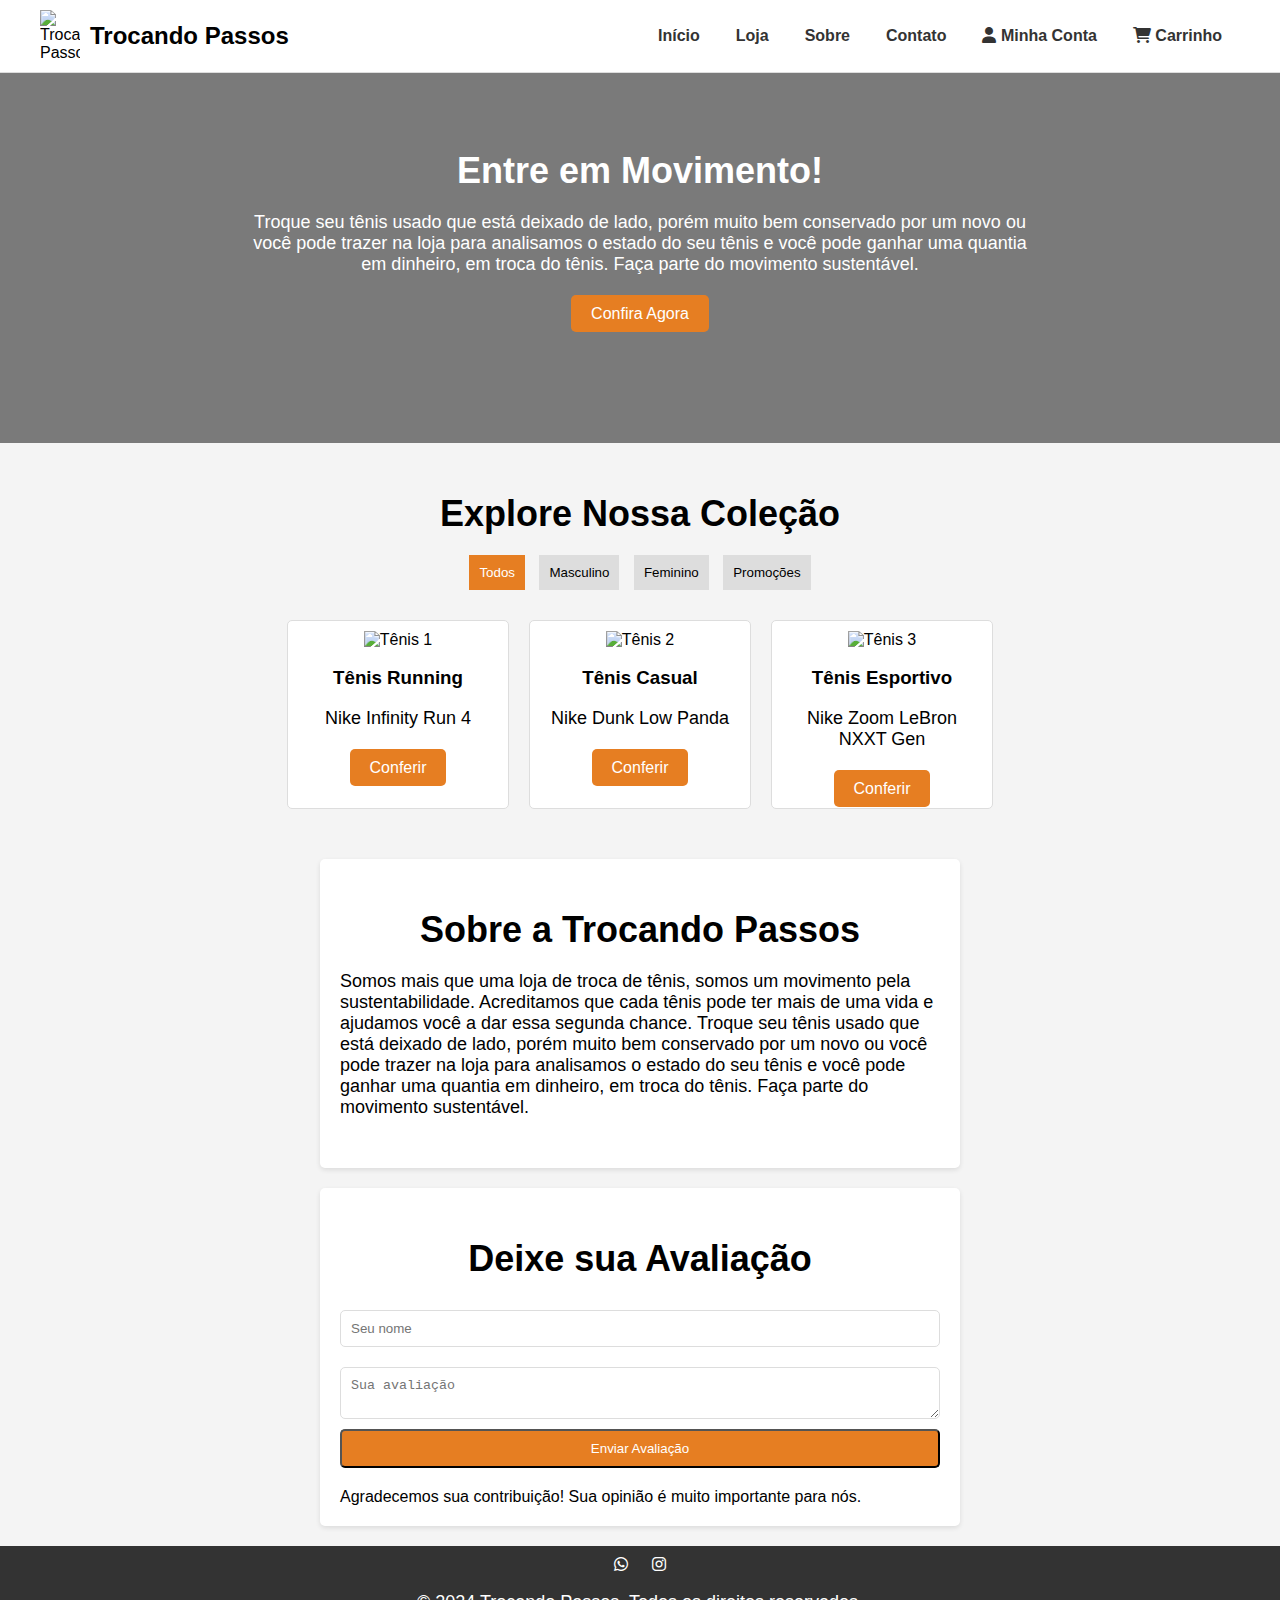
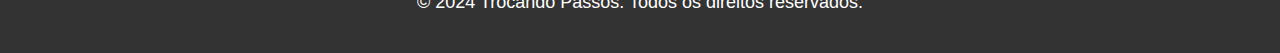
==== index.html @ 13900b16 "Update index.html" ====
<!DOCTYPE html>
<html lang="pt-BR">
<head>
    <meta charset="UTF-8">
    <meta name="viewport" content="width=device-width, initial-scale=1.0">
    <link rel="shortcut icon" type="image/png" href="https://i.imgur.com/mDEetAO.png">
    <title>Trocando Passos</title>
    <link rel="stylesheet" href="styles.css">
    <link rel="stylesheet" href="https://cdnjs.cloudflare.com/ajax/libs/font-awesome/6.0.0-beta3/css/all.min.css">
</head>
<body>
    <!-- Header com o nome da loja e menu de navegação -->
    <header>
        <div class="container">
            <div class="logo-container">
                <img src="https://i.imgur.com/mDEetAO.png" alt="Trocando Passos" class="logo">
                <h1>Trocando Passos</h1>
            </div>
            <nav>
                <ul>
                    <li><a href="#home">Início</a></li>
                    <li><a href="#shop">Loja</a></li>
                    <li><a href="#about">Sobre</a></li>
                    <li><a href="#contact">Contato</a></li>
                    <li><a href="#account"><i class="fas fa-user"></i> Minha Conta</a></li>
                    <li><a href="#"><i class="fas fa-shopping-cart"></i> Carrinho</a></li>
                </ul>
            </nav>
        </div>
    </header>

    <!-- Seção de Banner com animação -->
    <section id="home" class="banner">
        <div class="overlay"></div>
        <div class="banner-content">
            <h2>Entre em Movimento!</h2>
            <p>Troque seu tênis usado que está deixado de lado, porém muito bem conservado por um novo ou você pode trazer na loja para analisamos o estado do seu tênis e você pode ganhar uma quantia em dinheiro, em troca do tênis. Faça parte do movimento sustentável.</p>
            <a href="#shop" class="btn">Confira Agora</a>
        </div>
    </section>

    <!-- Seção de Produtos (Loja) -->
    <section id="shop" class="shop">
        <h2>Explore Nossa Coleção</h2>
        <div class="product-filters">
            <button class="filter-btn active">Todos</button>
            <button class="filter-btn">Masculino</button>
            <button class="filter-btn">Feminino</button>
            <button class="filter-btn">Promoções</button>
        </div>
        <div class="product">
            <div class="product-img">
                <img src="https://imgnike-a.akamaihd.net/768x768/026461IMA8.jpg" alt="Tênis 1" class="center-image">
                <h3>Tênis Running</h3>
                <p>Nike Infinity Run 4</p>
                <div class="button-container">
                    <a href="#" class="btn">Conferir</a>
                </div>
            </div>
            <div class="product-img">
                <img src="https://imgnike-a.akamaihd.net/1920x1920/017075IDA10.jpg" alt="Tênis 2" class="center-image">
                <h3>Tênis Casual</h3>
                <p>Nike Dunk Low Panda</p>
                <div class="button-container">
                    <a href="#" class="btn">Conferir</a>
                </div>
            </div>
            <div class="product-img">
                <img src="https://imgnike-a.akamaihd.net/768x768/028131IDA8.jpg" alt="Tênis 3" class="center-image">
                <h3>Tênis Esportivo</h3>
                <p> Nike Zoom LeBron NXXT Gen</p>
                <div class="button-container">
                    <a href="#" class="btn">Conferir</a>
                </div>
            </div>
            <!-- Adicionar mais produtos -->
        </div>
    </section>

    <!-- Seção Sobre Nós -->
    <section id="about" class="about">
        <h2>Sobre a Trocando Passos</h2>
        <p>Somos mais que uma loja de troca de tênis, somos um movimento pela sustentabilidade. Acreditamos que cada tênis pode ter mais de uma vida e ajudamos você a dar essa segunda chance. Troque seu tênis usado que está deixado de lado, porém muito bem conservado por um novo ou você pode trazer na loja para analisamos o estado do seu tênis e você pode ganhar uma quantia em dinheiro, em troca do tênis. Faça parte do movimento sustentável.</p>
    </section>

    <!-- Seção de Avaliações -->
    <section class="reviews-section">
        <h2>Deixe sua Avaliação</h2>
        <form id="reviewform" class="review-form">
            <input type="text" id="reviewer-name" placeholder="Seu nome" required>
            <textarea id="review" placeholder="Sua avaliação" required></textarea>
            <button type="submit" class="btn">Enviar Avaliação</button>
        </form>
        <div class="reviews-list" id="reviews-list">
            <!-- As avaliações aparecerão aqui -->
        </div>
        <span class="review-message">Agradecemos sua contribuição! Sua opinião é muito importante para nós.</span>
    </section>

    <!-- Footer -->
    <footer>
        <div class="footer-content">
            <div class="social">
                <a href="#"><i class="fab fa-whatsapp"></i></a>
                <a href="https://www.instagram.com/trocando_passos?igsh=MXd5d3R3NHQ3N3IxaQ=="><i class="fab fa-instagram"></i></a>
            </div>
            <p>&copy; 2024 Trocando Passos. Todos os direitos reservados.</p>
        </div>
    </footer>

    <!-- JavaScript -->
    <script src="empre.js"></script>
</body>
</html>
---- styles.css ----
body {
    font-family: Arial, sans-serif;
    margin: 0;
    padding: 0;
    background-color: #f4f4f4;
}

header {
    background-color: #fff;
    padding: 20px 0;
    border-bottom: 1px solid #ddd;
    position: fixed;
    width: 100%;
    top: 0;
    z-index: 100;
}

.container {
    display: flex;
    justify-content: space-between;
    align-items: center;
    max-width: 1200px;
    margin: auto;
    padding: 0 20px;
}

.logo-container {
    display: flex;
    align-items: center;
}

.logo {
    width: 50px;
    height: auto;
    margin-right: 10px;
}

nav ul {
    list-style: none;
    display: flex;
}

nav ul li {
    margin: 0 15px;
}

nav ul li a {
     text-decoration: none;
    color: #333;
    padding: 10px;
    font-weight: bold;
}

.banner {
    background: url('https://i.imgur.com/WJC9fZj.jpeg') no-repeat center center/cover;
    color: #fff;
    padding: 100px 0;
    text-align: center;
}

.btn {
    background: #e67e22;
    color: #fff;
    padding: 10px 20px;
    text-decoration: none;
    border-radius: 5px;
    transition: background 0.3s;
}

.btn:hover {
    background: #d35400;
}

.shop {
    padding: 20px;
    text-align: center;
}

.product-filters {
    margin-bottom: 20px;
}

.filter-btn {
    background: #ddd;
    border: none;
    padding: 10px;
    margin: 0 5px;
    cursor: pointer;
    transition: background 0.3s;
}

.filter-btn.active {
    background: #e67e22;
    color: #fff;
}

.product {
    display: flex;
    justify-content: center;
    flex-wrap: wrap;
}

.product-img {
    background: #fff;
    border: 1px solid #ddd;
    margin: 10px;
    padding: 10px;
    border-radius: 5px;
    width: 200px;
}

.product-img img {
    width: 100%;
    height: auto;
}

.about, .reviews-section, .contact {
    background: #fff;
    padding: 20px;
    margin: 20px auto;
    border-radius: 5px;
    max-width: 600px;
    box-shadow: 0 2px 5px rgba(0,0,0,0.1);
}

h2 {
    text-align: center;
}

.review-form, .contact-form {
    display: flex;
    flex-direction: column;
}

.review-form input, .review-form textarea,
.contact-form input, .contact-form textarea {
    margin: 10px 0;
    padding: 10px;
    border: 1px solid #ddd;
    border-radius: 5px;
}

.reviews-list {
    margin-top: 20px;
}

.footer-content {
    background: #333;
    color: #fff;
    text-align: center;
    padding: 10px 0;
}

.social a {
    color: #fff;
    margin: 0 10px;
    text-decoration: none;
}

.social a:hover {
    color: #e67e22;
}

.banner {
    background: url('https://i.imgur.com/WJC9fZj.jpeg') no-repeat center center/cover;
    position: relative; /* Necessário para o overlay funcionar */
    color: #fff; /* Mantém o texto branco */
    padding: 100px 0;
    text-align: center;
}

.overlay {
    position: absolute; /* Faz o overlay cobrir o banner */
    top: 0;
    left: 0;
    right: 0;
    bottom: 0;
    background-color: rgba(0, 0, 0, 0.5); /* Cor preta com 50% de opacidade */
    z-index: 1; /* Coloca o overlay abaixo do conteúdo, mas acima da imagem de fundo */
}

.banner-content {
    position: relative;
    z-index: 2; /* Garante que o texto fique acima do overlay */
    max-width: 800px;
    margin: 0 auto;
    padding: 20px;
}

h2 {
    font-size: 36px;
    font-weight: bold;
    margin-bottom: 20px;
}

p {
    font-size: 18px;
    margin-bottom: 30px;
}

.btn {
    background: #e67e22;
    color: #fff;
    padding: 10px 20px;
    text-decoration: none;
    border-radius: 5px;
    transition: background 0.3s;
    z-index: 2;
}

.btn:hover {
    background: #d35400;
}

/* Ajustes gerais */
header {
    background-color: #fff;
    padding: 10px 0;
    border-bottom: 1px solid #ddd;
    position: fixed;
    width: 100%;
    top: 0;
    z-index: 100;
}

.container {
    display: flex;
    justify-content: space-between;
    align-items: center;
    max-width: 1200px;
    margin: auto;
    padding: 0 20px;
}

.logo-container {
    display: flex;
    align-items: center;
}

.logo {
    width: 40px;
    height: auto;
    margin-right: 10px;
}

h1 {
    font-size: 24px;
    margin: 0;
}

/* Ajustes para navegação */
nav ul {
    list-style: none;
    display: flex;
    flex-wrap: wrap; /* Permite que os itens se reorganizem em várias linhas se necessário */
    padding: 0;
    margin: 0;
}

nav ul li {
    margin: 0 10px;
}

nav ul li a {
    text-decoration: none;
    color: #333;
    font-size: 16px;
    font-weight: bold;
    padding: 8px;
    transition: color 0.3s;
}

nav ul li a:hover {
    color: #e67e22;
}

/* Ajustes para dispositivos móveis */
@media (max-width: 768px) {
    .container {
        flex-direction: column;
        align-items: center;
    }

    nav ul {
        justify-content: center;
    }

    nav ul li {
        margin: 5px;
    }

    h1 {
        font-size: 20px;
    }
}

@media (max-width: 480px) {
    .logo {
        width: 30px;
    }

    h1 {
        font-size: 18px;
    }

    nav ul li a {
        font-size: 14px;
    }
}
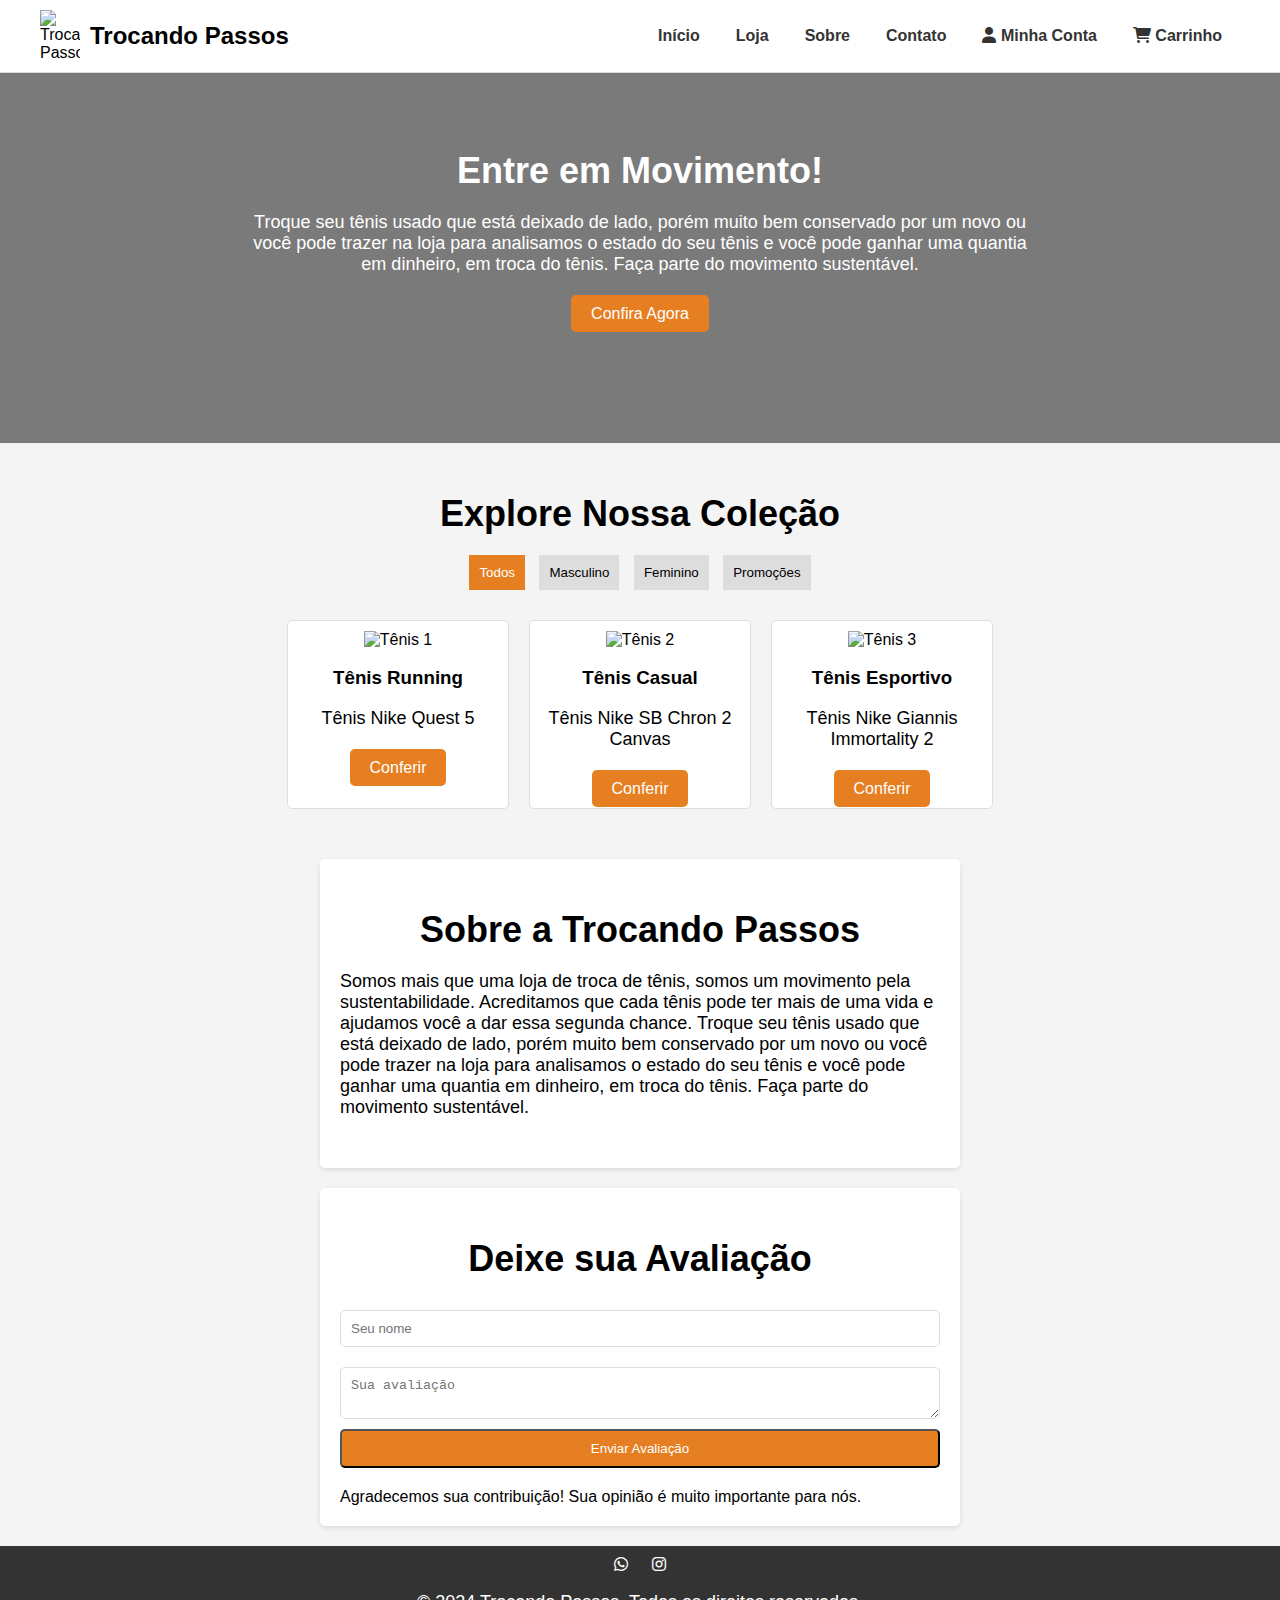
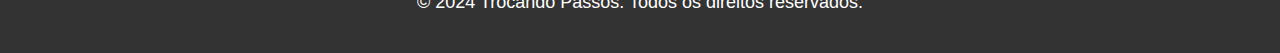
==== commit 567ccef8: "Update index.html" ====
--- a/index.html
+++ b/index.html
@@ -50,27 +50,27 @@
         </div>
         <div class="product">
             <div class="product-img">
-                <img src="https://imgnike-a.akamaihd.net/768x768/026461IMA8.jpg" alt="Tênis 1" class="center-image">
+                <img src="https://imgnike-a.akamaihd.net/768x768/022106IPA10.jpg" alt="Tênis 1" class="center-image">
                 <h3>Tênis Running</h3>
-                <p>Nike Infinity Run 4</p>
+                <p>Tênis Nike Quest 5</p>
                 <div class="button-container">
-                    <a href="#" class="btn">Conferir</a>
+                    <a href="tenis1/tenis1.html" class="btn">Conferir</a>
                 </div>
             </div>
             <div class="product-img">
-                <img src="https://imgnike-a.akamaihd.net/1920x1920/017075IDA10.jpg" alt="Tênis 2" class="center-image">
+                <img src="https://imgnike-a.akamaihd.net/768x768/01459252A8.jpg" alt="Tênis 2" class="center-image">
                 <h3>Tênis Casual</h3>
-                <p>Nike Dunk Low Panda</p>
+                <p>Tênis Nike SB Chron 2 Canvas</p>
                 <div class="button-container">
-                    <a href="#" class="btn">Conferir</a>
+                    <a href="tenis2/tenis2.html" class="btn">Conferir</a>
                 </div>
             </div>
             <div class="product-img">
-                <img src="https://imgnike-a.akamaihd.net/768x768/028131IDA8.jpg" alt="Tênis 3" class="center-image">
+                <img src="https://imgnike-a.akamaihd.net/768x768/023120INA9.jpg" alt="Tênis 3" class="center-image">
                 <h3>Tênis Esportivo</h3>
-                <p> Nike Zoom LeBron NXXT Gen</p>
+                <p>Tênis Nike Giannis Immortality 2</p>
                 <div class="button-container">
-                    <a href="#" class="btn">Conferir</a>
+                    <a href="tenis3/tenis3.html" class="btn">Conferir</a>
                 </div>
             </div>
             <!-- Adicionar mais produtos -->
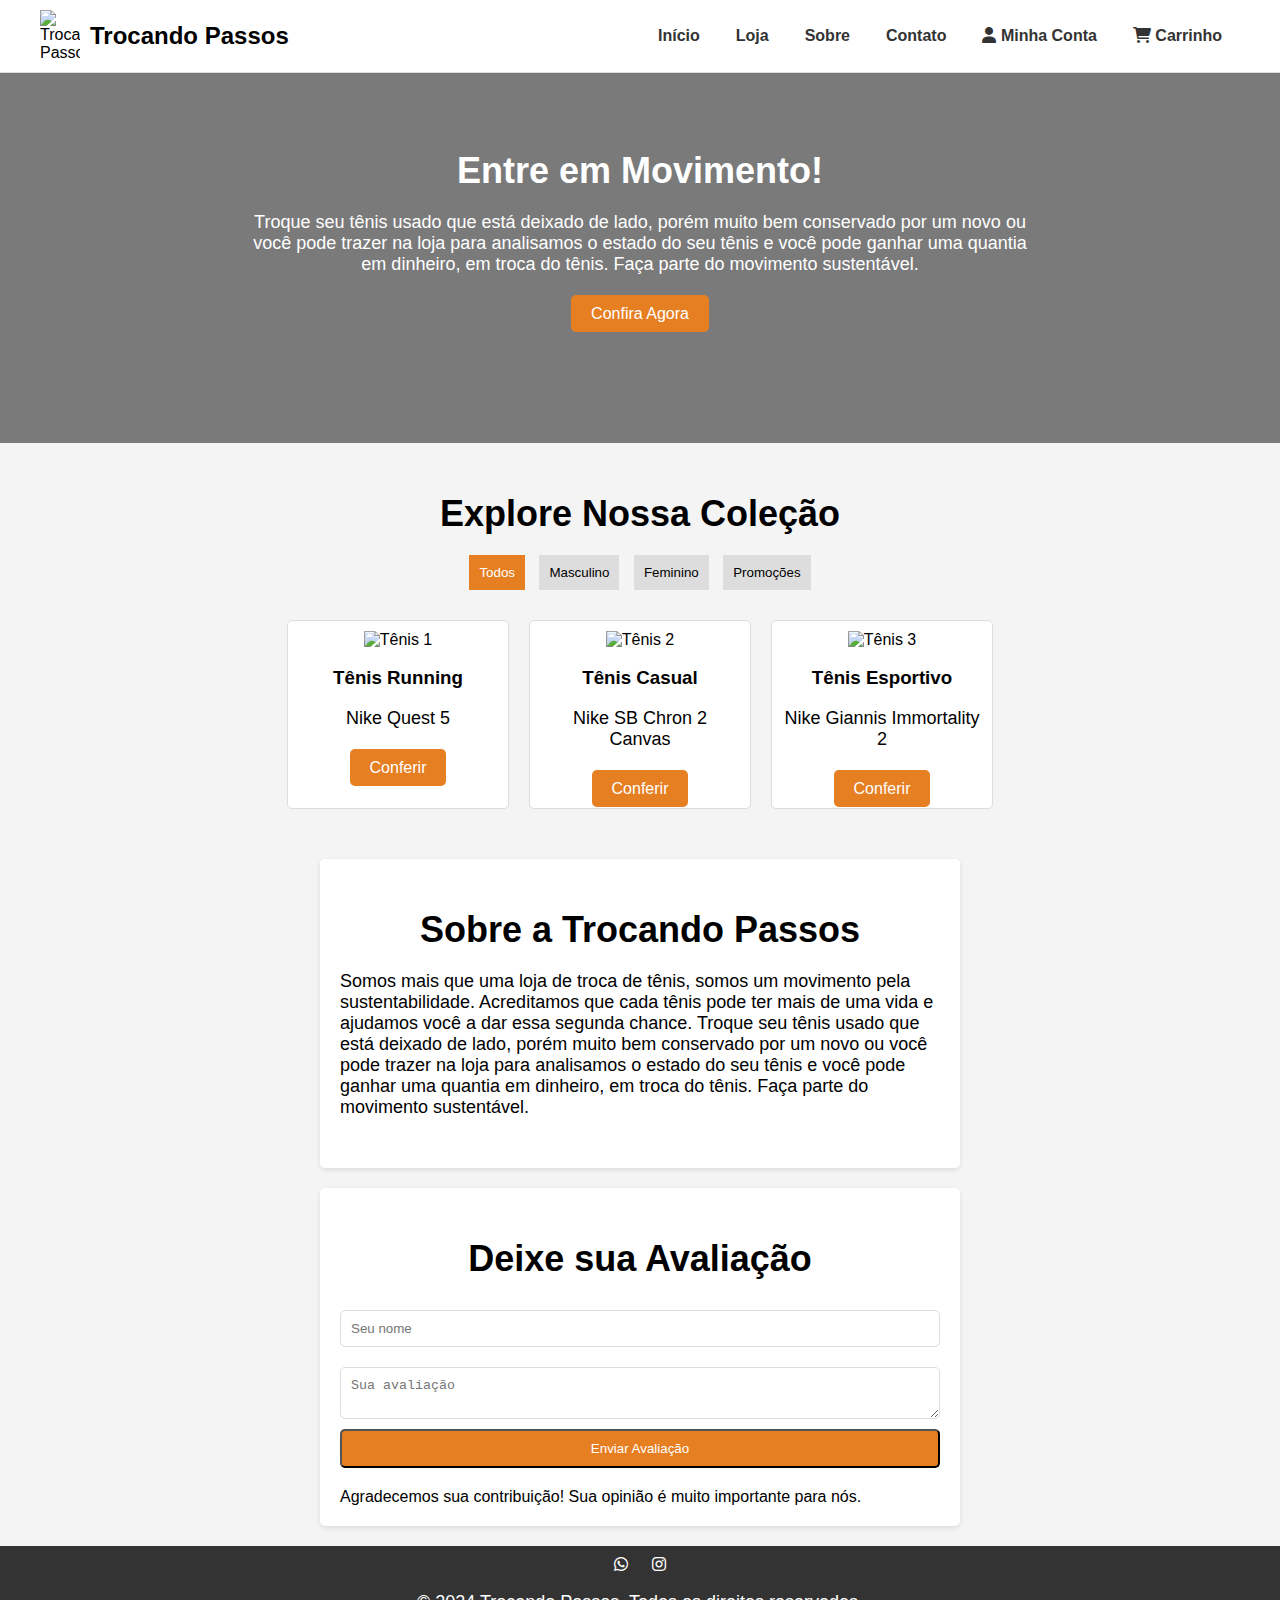
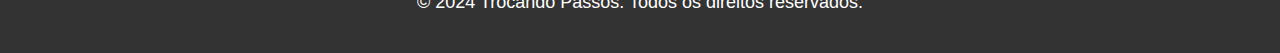
==== commit 3e64675c: "Update index.html" ====
--- a/index.html
+++ b/index.html
@@ -50,9 +50,9 @@
         </div>
         <div class="product">
             <div class="product-img">
-                <img src="https://imgnike-a.akamaihd.net/768x768/022106IPA10.jpg" alt="Tênis 1" class="center-image">
+                <img src="https://static.netshoes.com.br/produtos/tenis-nike-quest-5-masculino/06/JD8-6108-006/JD8-6108-006_zoom1.jpg?ts=1704479317?ims=1088x" alt="Tênis 1" class="center-image">
                 <h3>Tênis Running</h3>
-                <p>Tênis Nike Quest 5</p>
+                <p>Nike Quest 5</p>
                 <div class="button-container">
                     <a href="tenis1/tenis1.html" class="btn">Conferir</a>
                 </div>
@@ -60,7 +60,7 @@
             <div class="product-img">
                 <img src="https://imgnike-a.akamaihd.net/768x768/01459252A8.jpg" alt="Tênis 2" class="center-image">
                 <h3>Tênis Casual</h3>
-                <p>Tênis Nike SB Chron 2 Canvas</p>
+                <p>Nike SB Chron 2 Canvas</p>
                 <div class="button-container">
                     <a href="tenis2/tenis2.html" class="btn">Conferir</a>
                 </div>
@@ -68,7 +68,7 @@
             <div class="product-img">
                 <img src="https://imgnike-a.akamaihd.net/768x768/023120INA9.jpg" alt="Tênis 3" class="center-image">
                 <h3>Tênis Esportivo</h3>
-                <p>Tênis Nike Giannis Immortality 2</p>
+                <p>Nike Giannis Immortality 2</p>
                 <div class="button-container">
                     <a href="tenis3/tenis3.html" class="btn">Conferir</a>
                 </div>
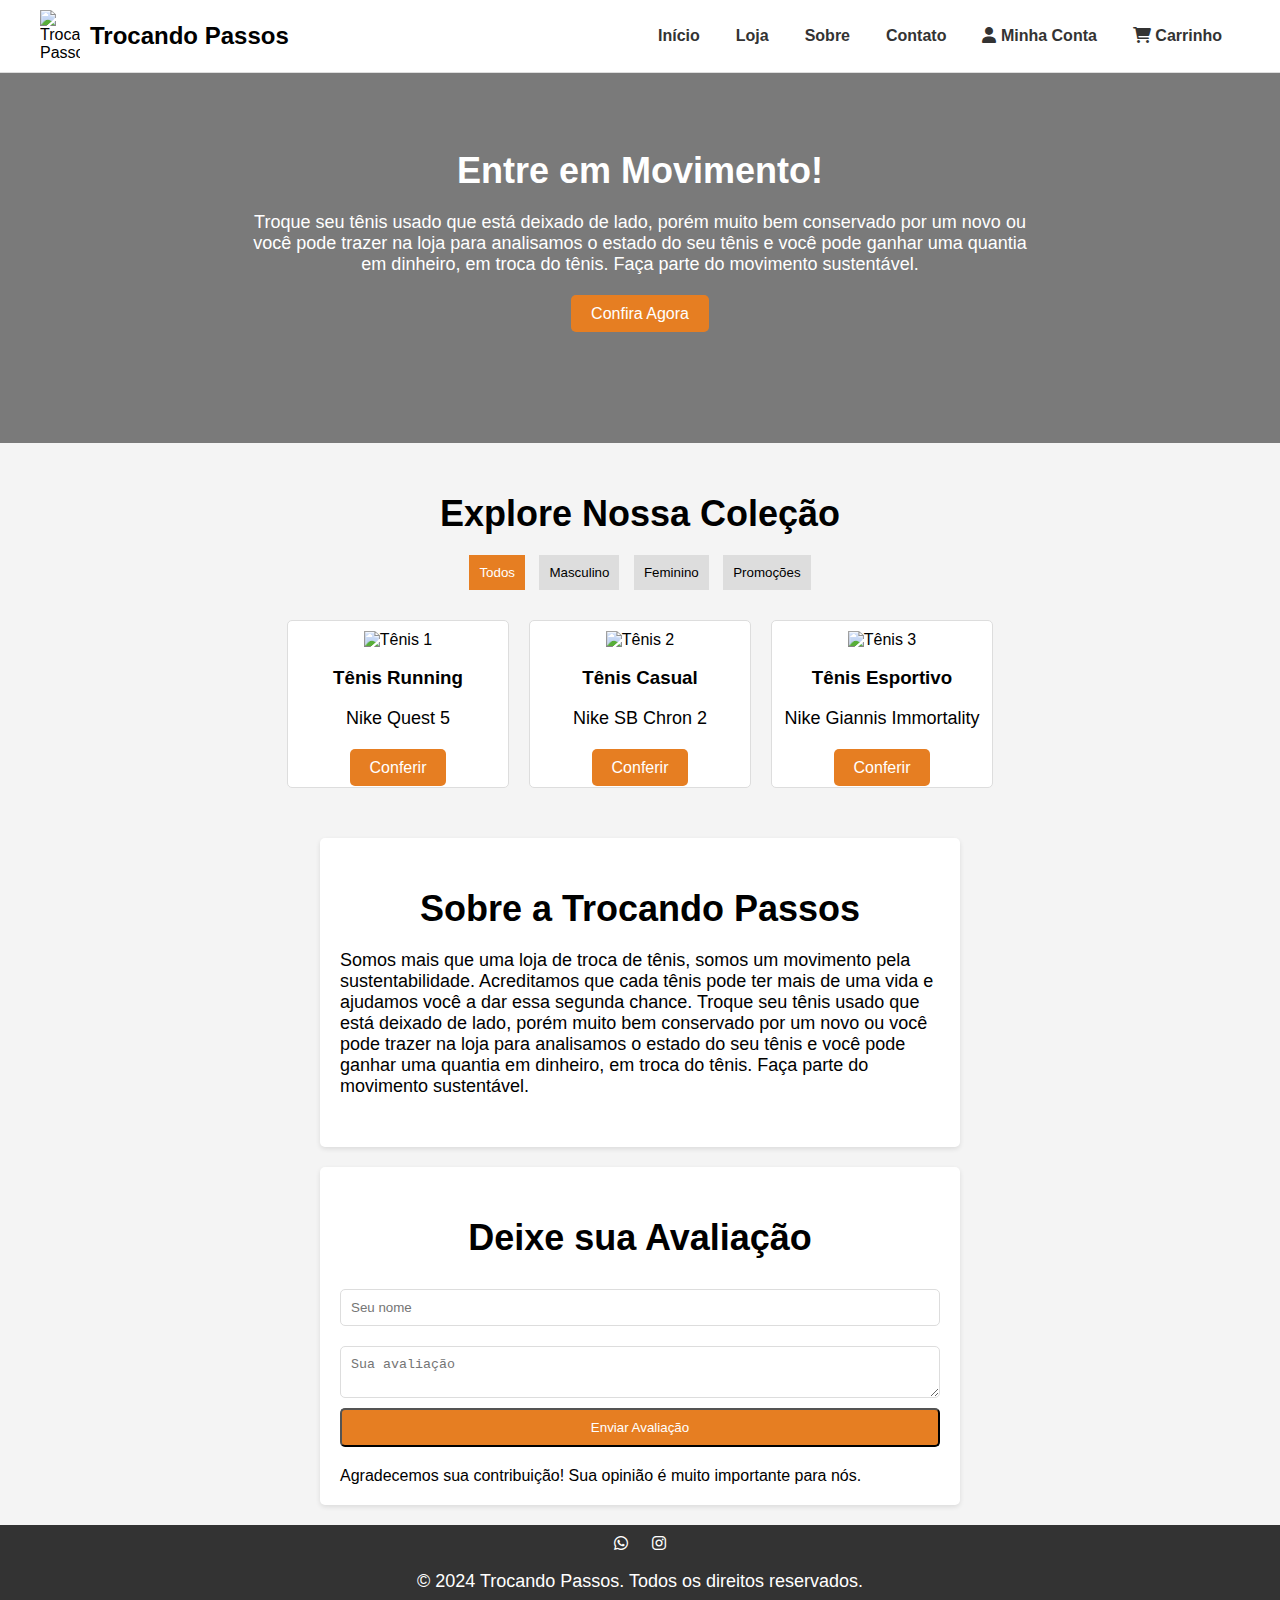
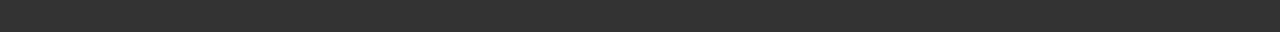
==== commit bfefcacf: "Update index.html" ====
--- a/index.html
+++ b/index.html
@@ -60,7 +60,7 @@
             <div class="product-img">
                 <img src="https://imgnike-a.akamaihd.net/768x768/01459252A8.jpg" alt="Tênis 2" class="center-image">
                 <h3>Tênis Casual</h3>
-                <p>Nike SB Chron 2 Canvas</p>
+                <p>Nike SB Chron 2</p>
                 <div class="button-container">
                     <a href="tenis2/tenis2.html" class="btn">Conferir</a>
                 </div>
@@ -68,7 +68,7 @@
             <div class="product-img">
                 <img src="https://imgnike-a.akamaihd.net/768x768/023120INA9.jpg" alt="Tênis 3" class="center-image">
                 <h3>Tênis Esportivo</h3>
-                <p>Nike Giannis Immortality 2</p>
+                <p>Nike Giannis Immortality</p>
                 <div class="button-container">
                     <a href="tenis3/tenis3.html" class="btn">Conferir</a>
                 </div>
